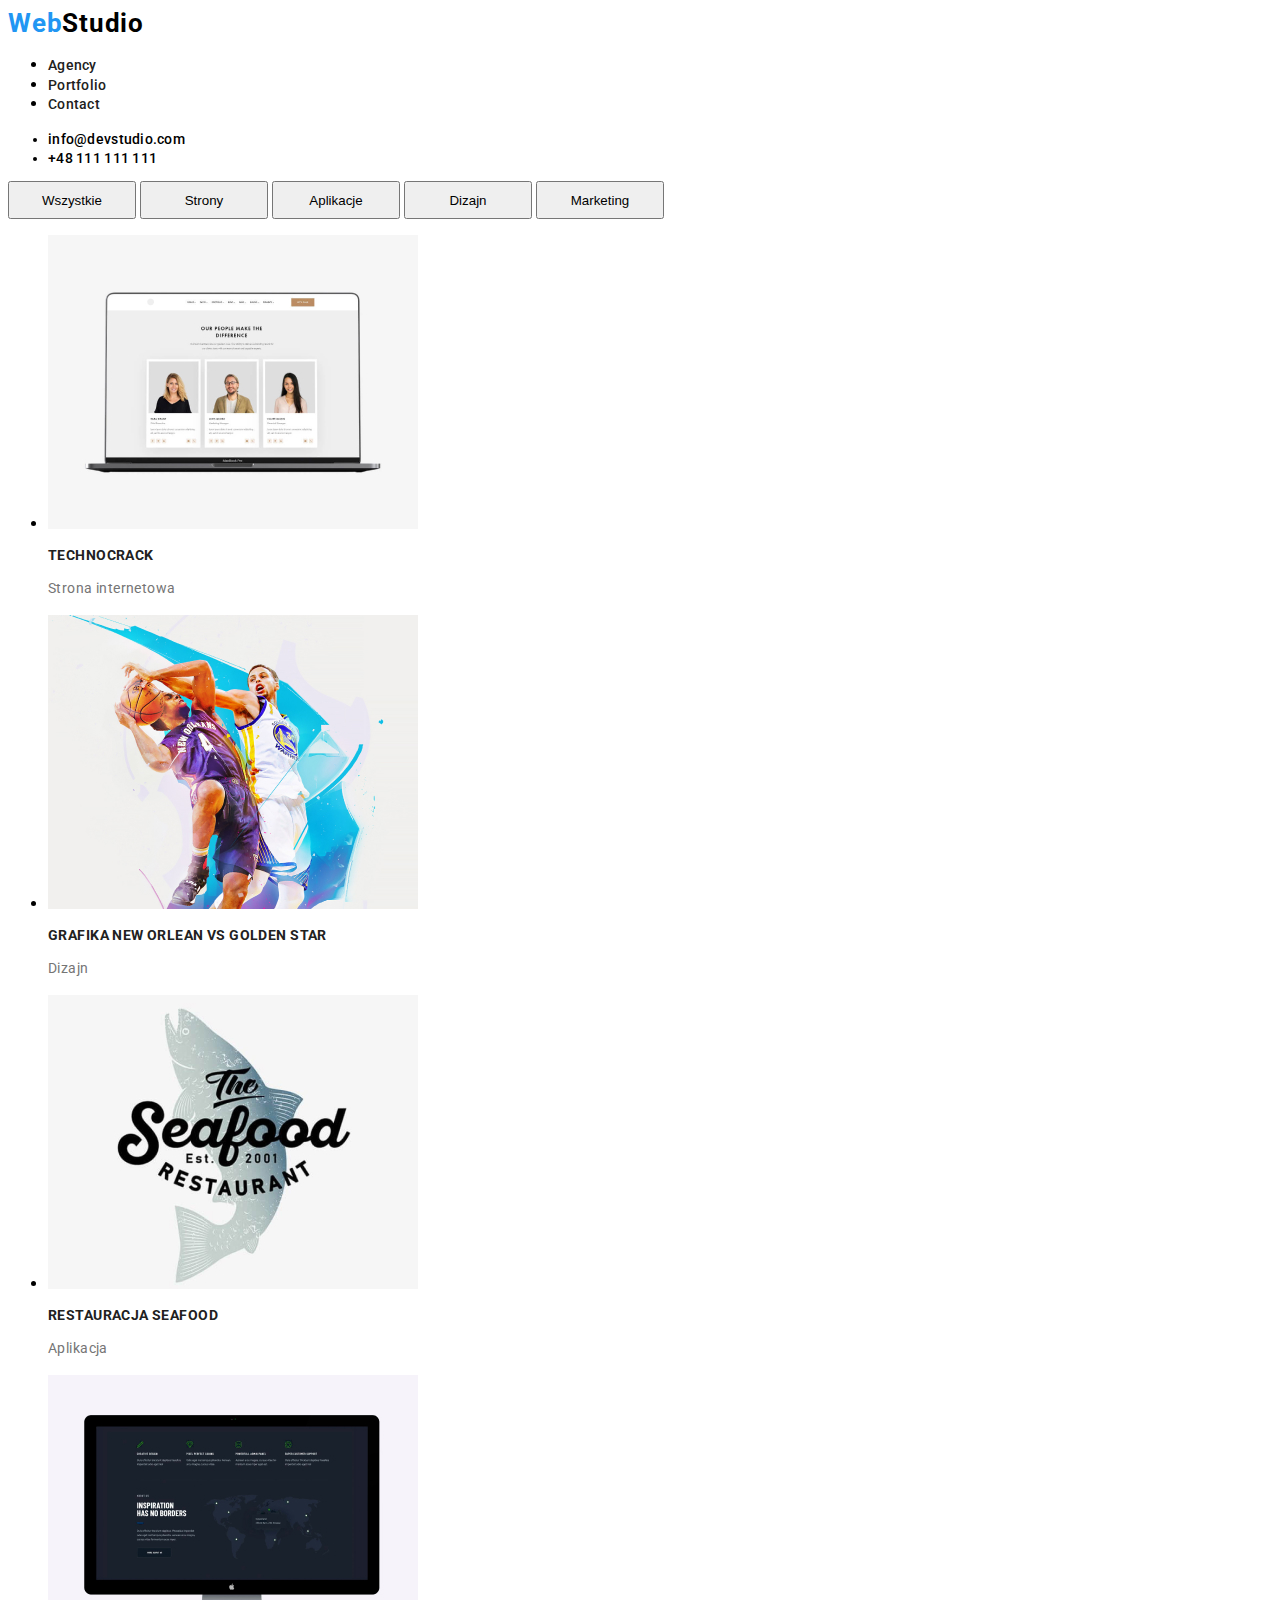
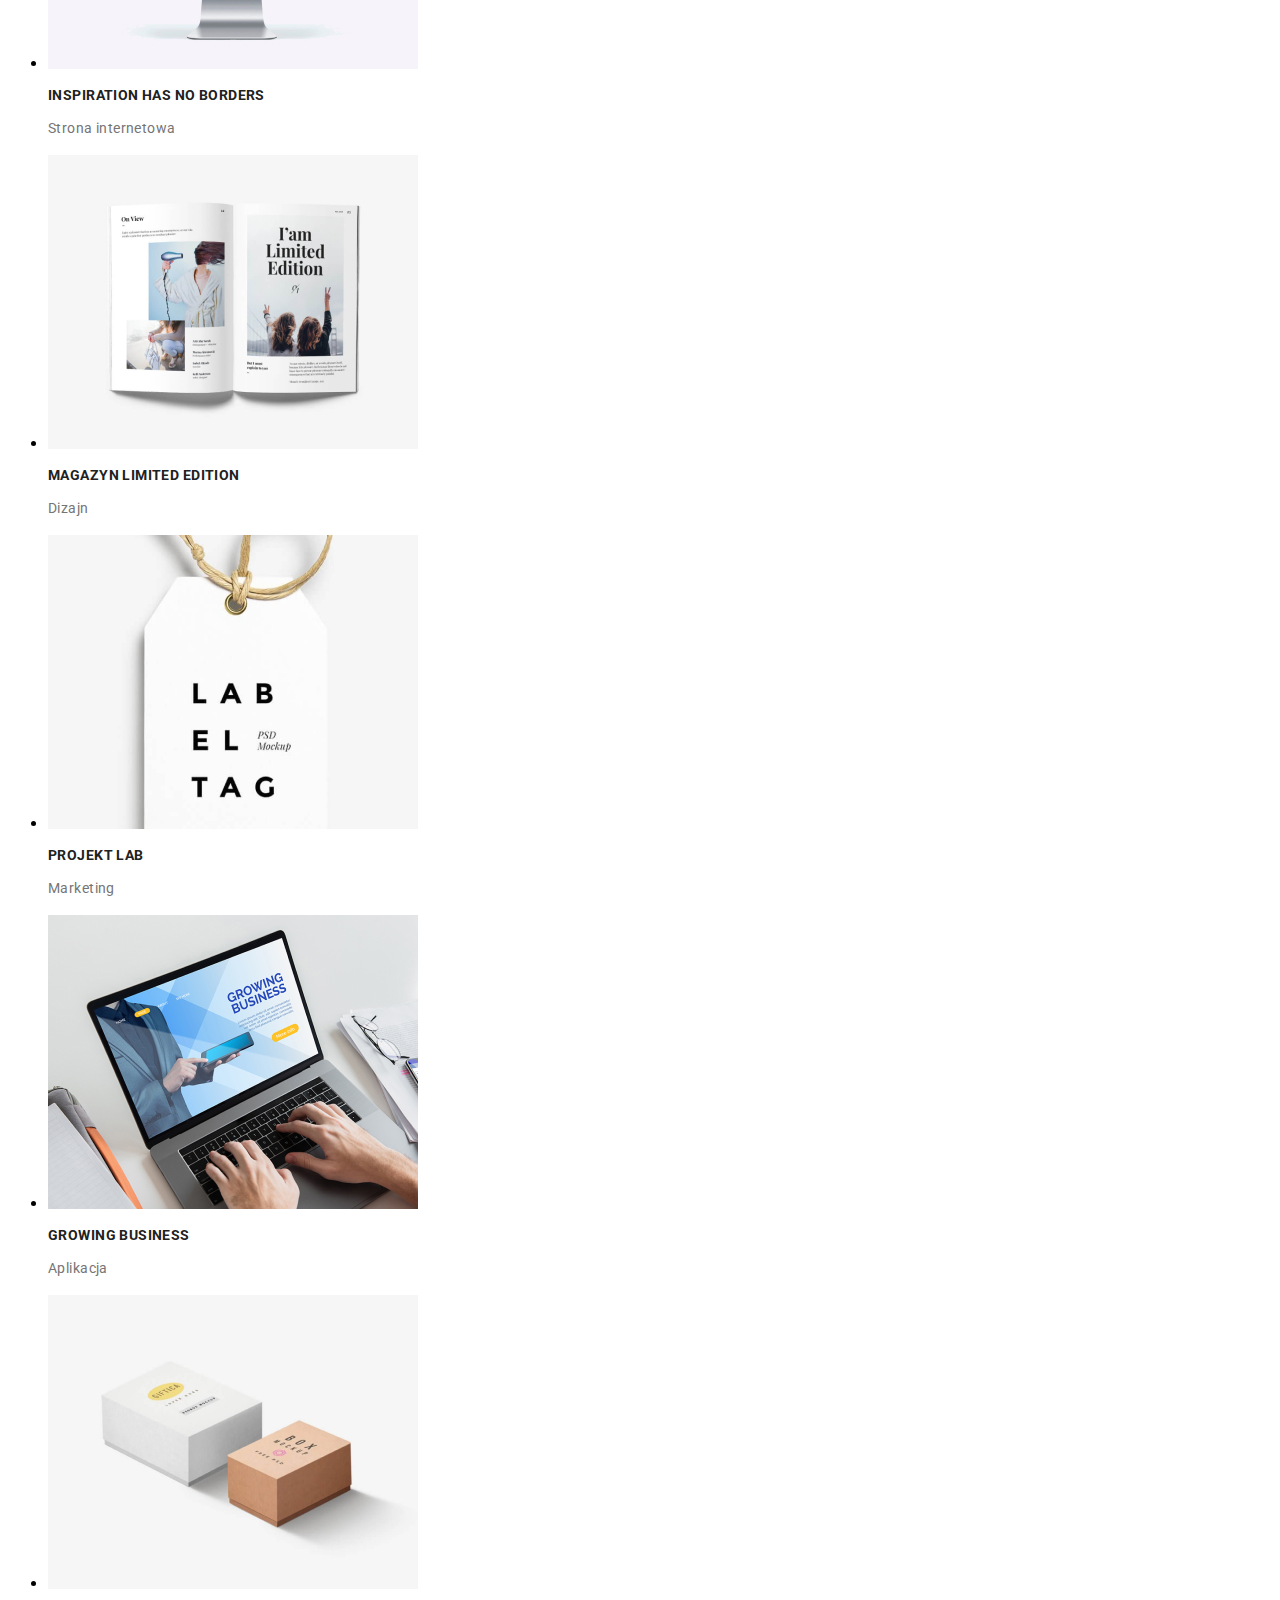
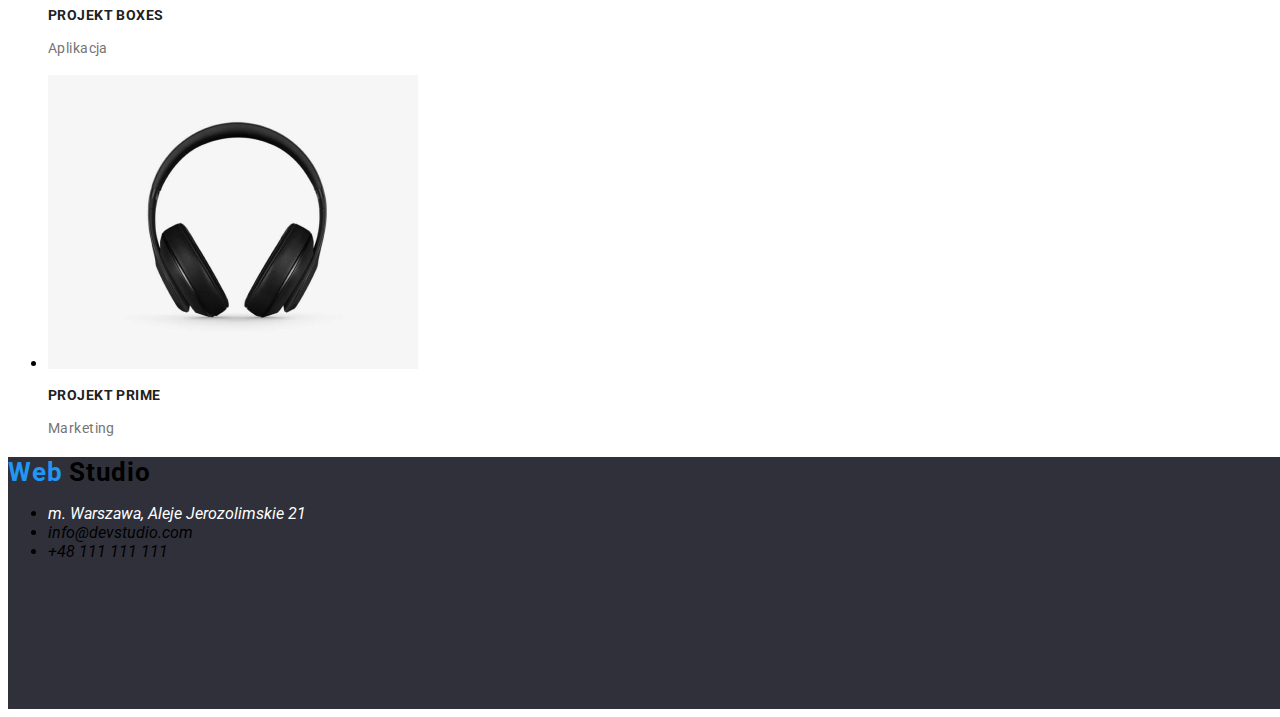
==== portfolio.html @ 87179e96 "inital commit" ====
<!DOCTYPE html>
<html lang="en">

<head>
    <meta charset="UTF-8">
    <meta http-equiv="X-UA-Compatible" content="IE=edge">
    <meta name="viewport" content="width=device-width, initial-scale=1.0">
    <title>Portfolio</title>
    <link rel="stylesheet" href="styles.css">
    <link 
    href="https://fonts.googleapis.com/css2?family=Roboto:wght@400;500;700&display=swap" 
    rel="stylesheet" />

    </head>

<body>
    <header class="header">
    
        <div class="header_menu">
    
            <nav class="nav">
                <a class="pierwsza_czesc_logo" href="./index.html">
                    Web<span class="druga_czesc_logo">Studio</span>
                </a>
                <ul class="nav__list">
                    <li>
                        <a class="nav__l_i" href="#">Agency</a>
                    </li>
                    <li>
                        <a class="nav__l_i" href="./portfolio.html">Portfolio</a>
                    </li>
                    <li>
                        <a class="nav__l_i" href="#">Contact</a>
                    </li>
                </ul>
            </nav>
            <ul class="adress_header">
                <li>
                    <a class="adress_header_l_i" href="mailto:info@devstudio.com">
                        info@devstudio.com</a>
                </li>
    
                <li>
                    <a class="adress_header_l_i" href="tel:+48111111111">
                        +48 111 111 111</a>
                </li>
            </ul>
    
        </div>

    </header>


    <main>
        <!--filters-->
        <section>
            <button type="button" class="portfolio_btn"
            >Wszystkie</button>
            <button type="button" class="portfolio_btn">
                Strony</button>
            <button type="button" class="portfolio_btn">
                Aplikacje</button>
            <button type="button" class="portfolio_btn">
                Dizajn</button>
            <button type="button" class="portfolio_btn">
                Marketing</button>
        </section>
        <ul>
            <li><img src="./images/projekt1.jpg" 
                alt="strona z ludźmi">
                <h3 class="naglowki_niższego_stopnia">Technocrack</h3>
                <p class="akapit_p_class">Strona internetowa</p>
            </li>
            <li><img src="./images/projekt3.jpg" 
                alt="basketball players">
                <h3 class="naglowki_niższego_stopnia">Grafika New Orlean vs Golden Star</h3>
                <p class="akapit_p_class">Dizajn</p>
            </li>
            <li><img src="./images/projekt4.jpg" 
                alt="Logo restauracji">
                <h3 class="naglowki_niższego_stopnia">Restauracja Seafood</h3>
                <p class="akapit_p_class">Aplikacja</p>
            </li>
            <li><img src="./images/projekt5.jpg" 
                alt="monitor">
                <h3 class="naglowki_niższego_stopnia">Inspiration has no Borders</h3>
                <p class="akapit_p_class">Strona internetowa</p>
            </li>
            <li><img src="./images/projekt6.jpg" 
                alt="otwarty magazyn">
                <h3 class="naglowki_niższego_stopnia">Magazyn Limited Edition</h3>
                <p class="akapit_p_class">Dizajn</p>
            </li>
            <li><img src="./images/projekt7.jpg" 
                alt="brand">
                <h3 class="naglowki_niższego_stopnia">Projekt LAB</h3>
                <p class="akapit_p_class">Marketing</p>
            </li>
            <li><img src="./images/projekt8.jpg" 
                alt="person working on laptop">
                <h3 class="naglowki_niższego_stopnia">Growing Business</h3>
                <p class="akapit_p_class">Aplikacja</p>
            </li>
            <li><img src="./images/projekt9.jpg" 
                alt="boxes">
                <h3 class="naglowki_niższego_stopnia">Projekt Boxes</h3>
                <p class="akapit_p_class">Aplikacja</p>
            </li>
            <li><img src="./images/projekt2.jpg" 
                alt="headphones">
                <h3 class="naglowki_niższego_stopnia">Projekt Prime</h3>
                <p class="akapit_p_class">Marketing</p>
            </li>
        </ul>
    </main>




    <footer class="footer">
        <div class="logo_stopki">
        <a class="pierwsza_czesc_logo" href="./index.html">
            Web
            <span class="druga_czesc_logo">Studio</span>
        </a>
        </div>
    
    
        <address class="adress">
            <ul>
                <li>
                    <a class="potrzeba_białego_tekstu">
                        m. Warszawa, Aleje Jerozolimskie 21</a>
                </li>
                <li>
                    <a class="adress_header_l_i" href="mailto:info@devstudio.com">
                        info@devstudio.com</a>
                </li>
                <li><a class="adress_header_l_i" href="tel:+48111111111">
                        +48 111 111 111</a></li>
            </ul>
        </address>
    
    </footer>

</body>

</html>
---- styles.css ----
:root {
    --main--font : 'Roboto', sans-serif;
    --main--color : #2196F3;
    --secondary-color: #000;
    --third-color: #fff;
}

body {
font-family: var(--main--font);
}
/* LOGO */
.pierwsza_czesc_logo {
  font-family: var(--main-color);
  font-weight: 700;
  font-size: 26px;
  text-decoration: none;
  line-height: 1.192;
  letter-spacing: 0.03em;
  color: #2196f3;
}

.footer{
width: 1600px;
height: 252px;
left: 0px;
top: 1628px;
background: #2F303A;}

.druga_czesc_logo {
  color: var(--secondary-color);
  letter-spacing: 0.03em;
  text-decoration: none;
  line-height: 1.192;
  font-weight: 700;
  font-size: 26px;
}
/* NAGŁóWEK*/
.header_menu{
/* width: 1600px;
height: 80px;
left: 0px;
top: 0px; */
background-color: var(--third-color);
}



/* .nav__list{
width: 272px;
height: 16px;
left: 453px;
top: 32px;
} */

.nav__l_i{
text-decoration: none;
font-weight: 500;
font-size: 14px;
line-height: 1.333;
letter-spacing: 0.02em;
color: #212121;
}


.nav__l_i:hover,
.nav__l_i:focus,
.adress_header_l_i:hover,
.adress_header_l_i:focus,
{
    color: var(--main--color);
}
.modal-btn:hover,
.modal-btn:focus,
.portfolio_btn:hover,
.portfolio_btn:focus{
    background-color: var(--main--color);
    color: var(--third-color);
}

.adress_header{
font-weight: 500;
font-size: 14px;
line-height: 1.333;
letter-spacing: 0.02em;

}

.adress_header_l_i{
text-decoration: none;
color: var(--secondary-color);
}

/* .hero{
width: 1600px;
height: 600px;
left: 0px;
top: 80px;
background: #2F303A;
} */

.znacznik_naglowka{
text-transform: uppercase;
/* width: 696px;
height: 120px;
left: 452px;
top: 280px; */
font-weight: 900;
font-size: 44px;
line-height: 1.36;
text-align: center;
letter-spacing: 0.06em;
color: var(--third-color);
}

.modal-btn {
  cursor: pointer;
/* position: absolute;
width: 200px;
height: 50px;
left: 700px;
top: 430px; */
}

/* Dotyczące tesktów */
.akapit_p_class{
font-size: 14px;
line-height: 1.714;
letter-spacing: 0.03em;
color: #757575;

}

.naglowki_niższego_stopnia{
font-weight: bold;
font-size: 14px;
line-height: 1,142;
letter-spacing: 0.03em;
text-transform: uppercase;
color: #212121;
}


.naglowek_drugiego_stopnia{
font-weight: bold;
font-size: 36px;
line-height: 1,166;
text-align: center;
letter-spacing: 0.03em;
color: #212121;
}
.potrzeba_białego_tekstu{
    color: var(--third-color);
}
/* koniec dot. tekstu*/

/* background*/
/* .lorem_list_bg{
width: 1393px;
height: 101px;
left: 215px;
top: 774px;
}
.lorem_list{
width: 270px;
height: 101px;
left: 215px;
top: 774px;
} */

/* .what_we_do{
width: 1170px;
height: 386px;
left: 215px;
top: 969px;
}

.our_team_bg{
width: 1600px;
height: 648px;
left: 0px;
top: 1449px;
}

.adress{
width: 247px;
height: 81px;
left: 215px;
top: 1739px;
}
.logo_stopki{
width: 145px;
height: 31px;
left: 215px;
top: 1688px;
} */


/* PORTFOLIO PART */
.portfolio_btn{
cursor: pointer;
width: 128px;
height: 38px;
left: 576px;
top: 174px;
}
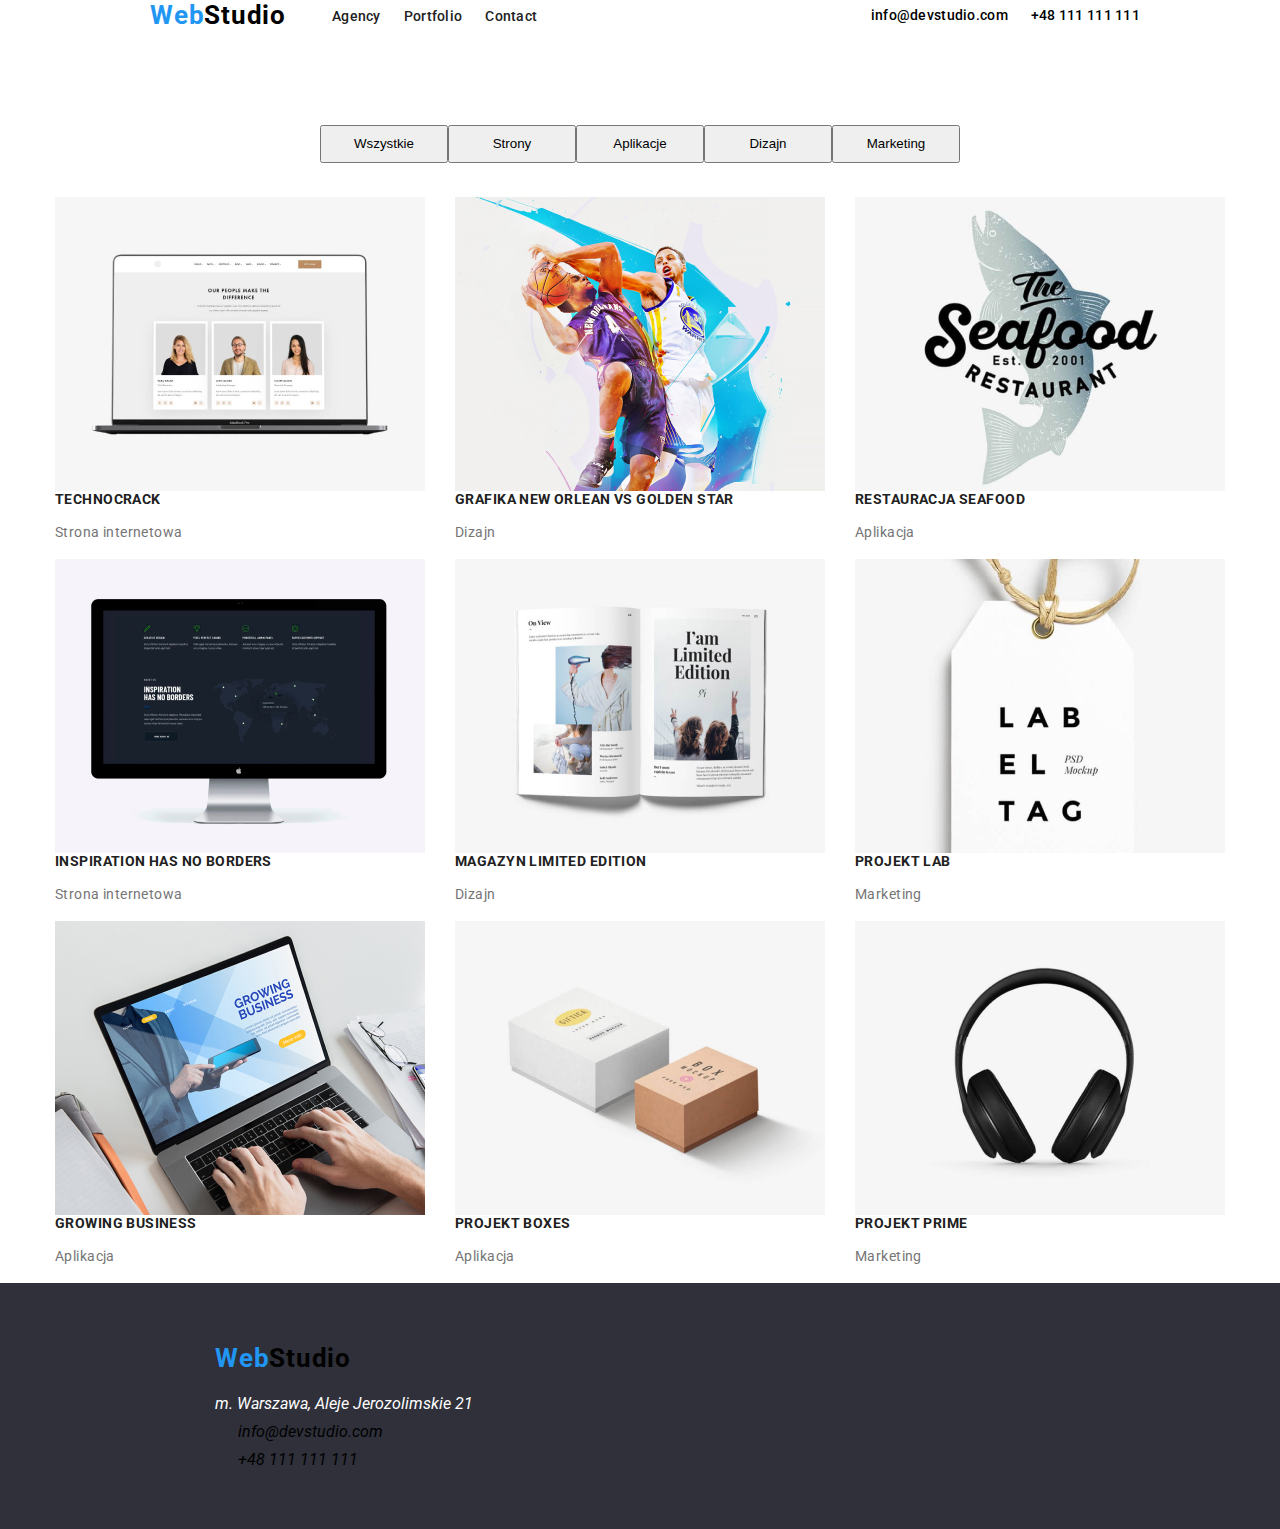
==== commit a19d63e0: "użycie wrappingu" ====
--- a/portfolio.html
+++ b/portfolio.html
@@ -15,33 +15,33 @@
 
 <body>
     <header class="header">
+        <div class="header_menu container">
     
-        <div class="header_menu">
     
             <nav class="nav">
-                <a class="pierwsza_czesc_logo" href="./index.html">
-                    Web<span class="druga_czesc_logo">Studio</span>
+                <a class="pierwsza_czesc_logo link" href="./index.html">
+                    Web<span class="druga_czesc_logo link">Studio</span>
                 </a>
-                <ul class="nav__list">
+                <ul class="nav__list list">
                     <li>
-                        <a class="nav__l_i" href="#">Agency</a>
+                        <a class="nav__l_i link" href="#">Agency</a>
                     </li>
                     <li>
-                        <a class="nav__l_i" href="./portfolio.html">Portfolio</a>
+                        <a class="nav__l_i link" href="./portfolio.html">Portfolio</a>
                     </li>
                     <li>
-                        <a class="nav__l_i" href="#">Contact</a>
+                        <a class="nav__l_i link" href="#">Contact</a>
                     </li>
                 </ul>
             </nav>
-            <ul class="adress_header">
+            <ul class="adress_header list">
                 <li>
-                    <a class="adress_header_l_i" href="mailto:info@devstudio.com">
+                    <a class="adress_header_l_i link" href="mailto:info@devstudio.com">
                         info@devstudio.com</a>
                 </li>
     
                 <li>
-                    <a class="adress_header_l_i" href="tel:+48111111111">
+                    <a class="adress_header_l_i link" href="tel:+48111111111">
                         +48 111 111 111</a>
                 </li>
             </ul>
@@ -53,7 +53,8 @@
 
     <main>
         <!--filters-->
-        <section>
+        <div class="container filters">
+        <section class="margin_l_r_auto">
             <button type="button" class="portfolio_btn"
             >Wszystkie</button>
             <button type="button" class="portfolio_btn">
@@ -65,53 +66,56 @@
             <button type="button" class="portfolio_btn">
                 Marketing</button>
         </section>
-        <ul>
-            <li><img src="./images/projekt1.jpg" 
+        </div>
+        <section class="container">
+        <ul class="wrapping">
+            <li class="list porftolio_list"><img src="./images/projekt1.jpg" 
                 alt="strona z ludźmi">
                 <h3 class="naglowki_niższego_stopnia">Technocrack</h3>
                 <p class="akapit_p_class">Strona internetowa</p>
             </li>
-            <li><img src="./images/projekt3.jpg" 
+            <li class="list porftolio_list"><img src="./images/projekt3.jpg" 
                 alt="basketball players">
                 <h3 class="naglowki_niższego_stopnia">Grafika New Orlean vs Golden Star</h3>
                 <p class="akapit_p_class">Dizajn</p>
             </li>
-            <li><img src="./images/projekt4.jpg" 
+            <li class="list porftolio_list"><img src="./images/projekt4.jpg" 
                 alt="Logo restauracji">
                 <h3 class="naglowki_niższego_stopnia">Restauracja Seafood</h3>
                 <p class="akapit_p_class">Aplikacja</p>
             </li>
-            <li><img src="./images/projekt5.jpg" 
+            <li class="list porftolio_list"><img src="./images/projekt5.jpg" 
                 alt="monitor">
                 <h3 class="naglowki_niższego_stopnia">Inspiration has no Borders</h3>
                 <p class="akapit_p_class">Strona internetowa</p>
             </li>
-            <li><img src="./images/projekt6.jpg" 
+            <li class="list porftolio_list"><img src="./images/projekt6.jpg" 
                 alt="otwarty magazyn">
                 <h3 class="naglowki_niższego_stopnia">Magazyn Limited Edition</h3>
                 <p class="akapit_p_class">Dizajn</p>
             </li>
-            <li><img src="./images/projekt7.jpg" 
+            <li class="list porftolio_list"><img src="./images/projekt7.jpg" 
                 alt="brand">
                 <h3 class="naglowki_niższego_stopnia">Projekt LAB</h3>
                 <p class="akapit_p_class">Marketing</p>
             </li>
-            <li><img src="./images/projekt8.jpg" 
+            <li class="list porftolio_list"><img src="./images/projekt8.jpg" 
                 alt="person working on laptop">
                 <h3 class="naglowki_niższego_stopnia">Growing Business</h3>
                 <p class="akapit_p_class">Aplikacja</p>
             </li>
-            <li><img src="./images/projekt9.jpg" 
+            <li class="list porftolio_list"><img src="./images/projekt9.jpg" 
                 alt="boxes">
                 <h3 class="naglowki_niższego_stopnia">Projekt Boxes</h3>
                 <p class="akapit_p_class">Aplikacja</p>
             </li>
-            <li><img src="./images/projekt2.jpg" 
+            <li class="list porftolio_list"><img src="./images/projekt2.jpg" 
                 alt="headphones">
                 <h3 class="naglowki_niższego_stopnia">Projekt Prime</h3>
                 <p class="akapit_p_class">Marketing</p>
             </li>
         </ul>
+        </section>
     </main>
 
 
@@ -119,24 +123,23 @@
 
     <footer class="footer">
         <div class="logo_stopki">
-        <a class="pierwsza_czesc_logo" href="./index.html">
-            Web
-            <span class="druga_czesc_logo">Studio</span>
-        </a>
+            <a class="pierwsza_czesc_logo" href="./index.html">Web<span class="druga_czesc_logo">Studio</span>
+            </a>
         </div>
     
     
         <address class="adress">
             <ul>
-                <li>
+                <li class="ulozenie_adresu_w_stopce">
                     <a class="potrzeba_białego_tekstu">
                         m. Warszawa, Aleje Jerozolimskie 21</a>
                 </li>
-                <li>
+                <li class="ulozenie_adresu_w_stopce">
                     <a class="adress_header_l_i" href="mailto:info@devstudio.com">
                         info@devstudio.com</a>
                 </li>
-                <li><a class="adress_header_l_i" href="tel:+48111111111">
+                <li class="ulozenie_adresu_w_stopce ulozenie_adresu_w_stopce_ostatni_element"><a class="adress_header_l_i"
+                        href="tel:+48111111111">
                         +48 111 111 111</a></li>
             </ul>
         </address>
--- a/styles.css
+++ b/styles.css
@@ -1,13 +1,88 @@
- :root {
-    --main--font : 'Roboto', sans-serif;
-    --main--color : #2196F3;
-    --secondary-color: #000;
-    --third-color: #fff;
+:root {
+  --main--font: "Roboto", sans-serif;
+  --main--color: #2196f3;
+  --secondary-color: #000;
+  --third-color: #fff;
+  --main-background-color: #fff;
+  --secoundary-backgroundcolor: #2196f3;
 }
 
 body {
-font-family: var(--main--font);
-}
+  font-family: var(--main--font);
+  background-color: var(--main-background-color);
+  color: var(--secondary-color);
+  margin: 0;
+  padding: 0;
+}
+h1,
+h2,
+h3,
+h4,
+h5,
+h6 {
+  margin: 0;
+}
+ul,
+ol {
+  margin: 0;
+  padding: 0;
+}
+p {
+  padding: 0;
+}
+.list {
+  list-style: none;
+}
+.link {
+  text-decoration: none;
+}
+img {
+  display: block;
+}
+
+.container {
+  width: 1200px;
+  margin-left: auto;
+  margin-right: auto;
+}
+
+.header .container{
+  display: flex;
+}
+
+.nav__list {
+  display: flex;
+  align-items: center;
+}
+.nav {
+  display: flex;
+}
+.adress_header {
+  display: flex;
+  align-items: center;
+}
+.pierwsza_czesc_logo{
+display: flex;
+  margin-left: 110px;
+}
+.druga_czesc_logo{
+  display: flex;
+  margin-right: 46px;
+  
+  
+}
+
+.nav__l_i {
+  margin-right: 23px;
+}
+.adress_header {
+  margin-left: auto;
+  margin-right: 100px;
+}
+.adress_header_l_i {
+  margin-left: 23px;
+}
+
 /* LOGO */
 .pierwsza_czesc_logo {
   font-family: var(--main-color);
@@ -19,13 +94,6 @@
   color: #2196f3;
 }
 
-.footer{
-width: 1600px;
-height: 252px;
-left: 0px;
-top: 1628px;
-background: #2F303A;}
-
 .druga_czesc_logo {
   color: var(--secondary-color);
   letter-spacing: 0.03em;
@@ -34,172 +102,211 @@
   font-weight: 700;
   font-size: 26px;
 }
+
+.footer {
+  background: #2f303a;
+}
+.logo_stopki{
+padding-top: 60px;
+padding-left: 105px;
+padding-bottom: 20px;
+}
+
+.ulozenie_adresu_w_stopce{
+ padding-left: 215px; 
+ padding-bottom: 9px;
+}
+.ulozenie_adresu_w_stopce_ostatni_element{
+  padding-bottom: 60px;
+}
+
+
+
+.background_div{
+  background: #2f303a;
+}
+.container_hero {
+display: flex;
+flex-direction: column;
+align-items: center;
+justify-content: center;
+  color: var(--third-color);
+  padding-top: 200px;
+  padding-bottom: 200px;
+}
 /* NAGŁóWEK*/
-.header_menu{
-/* width: 1600px;
-height: 80px;
-left: 0px;
-top: 0px; */
-background-color: var(--third-color);
-}
-
-
-
-/* .nav__list{
-width: 272px;
-height: 16px;
-left: 453px;
-top: 32px;
-} */
-
-.nav__l_i{
-text-decoration: none;
-font-weight: 500;
-font-size: 14px;
-line-height: 1.333;
-letter-spacing: 0.02em;
-color: #212121;
-}
-
+
+.nav__l_i {
+  text-decoration: none;
+  font-weight: 500;
+  font-size: 14px;
+  line-height: 1.333;
+  letter-spacing: 0.02em;
+  color: #212121;
+}
 
 .nav__l_i:hover,
 .nav__l_i:focus,
 .adress_header_l_i:hover,
-.adress_header_l_i:focus,
-{
-    color: var(--main--color);
+.adress_header_l_i:focus {
+  color: var(--main--color);
 }
 .modal-btn:hover,
 .modal-btn:focus,
 .portfolio_btn:hover,
-.portfolio_btn:focus{
-    background-color: var(--main--color);
-    color: var(--third-color);
-}
-
-.adress_header{
-font-weight: 500;
-font-size: 14px;
-line-height: 1.333;
-letter-spacing: 0.02em;
-
-}
-
-.adress_header_l_i{
-text-decoration: none;
-color: var(--secondary-color);
-}
-
-/* .hero{
-width: 1600px;
-height: 600px;
-left: 0px;
-top: 80px;
-background: #2F303A;
-} */
-
-.znacznik_naglowka{
-text-transform: uppercase;
-/* width: 696px;
-height: 120px;
-left: 452px;
-top: 280px; */
-font-weight: 900;
-font-size: 44px;
-line-height: 1.36;
-text-align: center;
-letter-spacing: 0.06em;
-color: var(--third-color);
+.portfolio_btn:focus {
+  background-color: var(--main--color);
+  color: var(--third-color);
+}
+
+.adress_header {
+  font-weight: 500;
+  font-size: 14px;
+  line-height: 1.333;
+  letter-spacing: 0.02em;
+}
+
+.adress_header_l_i {
+  text-decoration: none;
+  color: var(--secondary-color);
+}
+
+.znacznik_naglowka {
+ 
+  width: 696px;
+  height: 120px;
+  
+  margin-left: auto;
+  margin-right: auto;
+  font-weight: 900;
+  font-size: 44px;
+  line-height: 1.36;
+  text-align: center;
+  letter-spacing: 0.06em;
+  text-transform: uppercase;
+  color: var(--third-color);
 }
 
 .modal-btn {
   cursor: pointer;
-/* position: absolute;
-width: 200px;
-height: 50px;
-left: 700px;
-top: 430px; */
+  width: 200px;
+  height: 50px;
+  /* margin: 30px 700px 210px;
+  padding: 10px 30px 10px 30px; */
+  background: var(--main--color);
+  box-shadow: 0px 4px 4px rgba(0, 0, 0, 0.15);
+  border-radius: 4px;
 }
 
 /* Dotyczące tesktów */
-.akapit_p_class{
-font-size: 14px;
-line-height: 1.714;
-letter-spacing: 0.03em;
-color: #757575;
-
-}
-
-.naglowki_niższego_stopnia{
-font-weight: bold;
-font-size: 14px;
-line-height: 1,142;
-letter-spacing: 0.03em;
-text-transform: uppercase;
-color: #212121;
-}
-
-
-.naglowek_drugiego_stopnia{
-font-weight: bold;
-font-size: 36px;
-line-height: 1,166;
-text-align: center;
-letter-spacing: 0.03em;
-color: #212121;
-}
-.potrzeba_białego_tekstu{
-    color: var(--third-color);
-}
+.akapit_p_class {
+  font-size: 14px;
+  line-height: 1.714;
+  letter-spacing: 0.03em;
+  color: #757575;
+}
+
+.naglowki_niższego_stopnia {
+  font-weight: bold;
+  font-size: 14px;
+  line-height: 1.142;
+  letter-spacing: 0.03em;
+  text-transform: uppercase;
+  color: #212121;
+}
+
+.naglowek_drugiego_stopnia {
+  font-weight: bold;
+  font-size: 36px;
+  line-height: 1.166;
+  text-align: center;
+  letter-spacing: 0.03em;
+  color: #212121;
+  padding-bottom: 50px;
+  /* position: absolute; */
+}
+.potrzeba_białego_tekstu {
+  color: var(--third-color);
+}
+
+
+.box{
+width: 370px;
+height: 294px;
+padding-right: 30px;
+padding-left: 30px;
+}
+.box2{
+  padding-right: 30px;
+padding-left: 30px;
+}
+.our_team_padding{
+  padding-top: 188px;
+  padding-bottom: 50px;
+}
+
+.lorem_list {
+  display: flex;
+}
+.lista_zdjec {
+  margin-left: auto;
+  margin-right: auto;
+}
+
+
 /* koniec dot. tekstu*/
 
 /* background*/
-/* .lorem_list_bg{
-width: 1393px;
-height: 101px;
-left: 215px;
-top: 774px;
-}
-.lorem_list{
-width: 270px;
-height: 101px;
-left: 215px;
-top: 774px;
-} */
-
-/* .what_we_do{
-width: 1170px;
-height: 386px;
-left: 215px;
-top: 969px;
-}
-
-.our_team_bg{
-width: 1600px;
-height: 648px;
-left: 0px;
-top: 1449px;
-}
-
-.adress{
-width: 247px;
-height: 81px;
-left: 215px;
-top: 1739px;
-}
-.logo_stopki{
-width: 145px;
-height: 31px;
-left: 215px;
-top: 1688px;
-} */
+.lorem_list_bg{
+margin-right: auto;
+margin-left: auto;
+padding-top: 94px;
+padding-bottom: 94px;
+}
+
+
+.what_we_do{
+  padding-bottom: 50px;
+display: flex;
+flex-direction: column;
+align-items: center;
+justify-content: center;
+}
+.container_our_team_bg{
+display: flex;
+flex-direction: column;
+align-items: center;
+justify-content: center;
+}
+
 
 
 /* PORTFOLIO PART */
-.portfolio_btn{
-cursor: pointer;
-width: 128px;
-height: 38px;
-left: 576px;
-top: 174px;
+.portfolio_btn {
+  cursor: pointer;
+  width: 128px;
+  height: 38px;
+}
+
+.filters{
+ padding-top: 94px;
+padding-bottom: 34px;
+}
+.wrapping{
+  display: flex;
+  flex-wrap: wrap;
+}
+.margin_l_r_auto{
+  display: flex;
+  justify-content: center;
+margin-left: auto;
+margin-right: auto;
+}
+.porftolio_list:nth-child(3n + 1){
+  margin-right: 30px;
+  margin-left: 15px;
+}
+.porftolio_list:nth-child(3n){
+  margin-right: 15px;
+  margin-left: 30px;
 }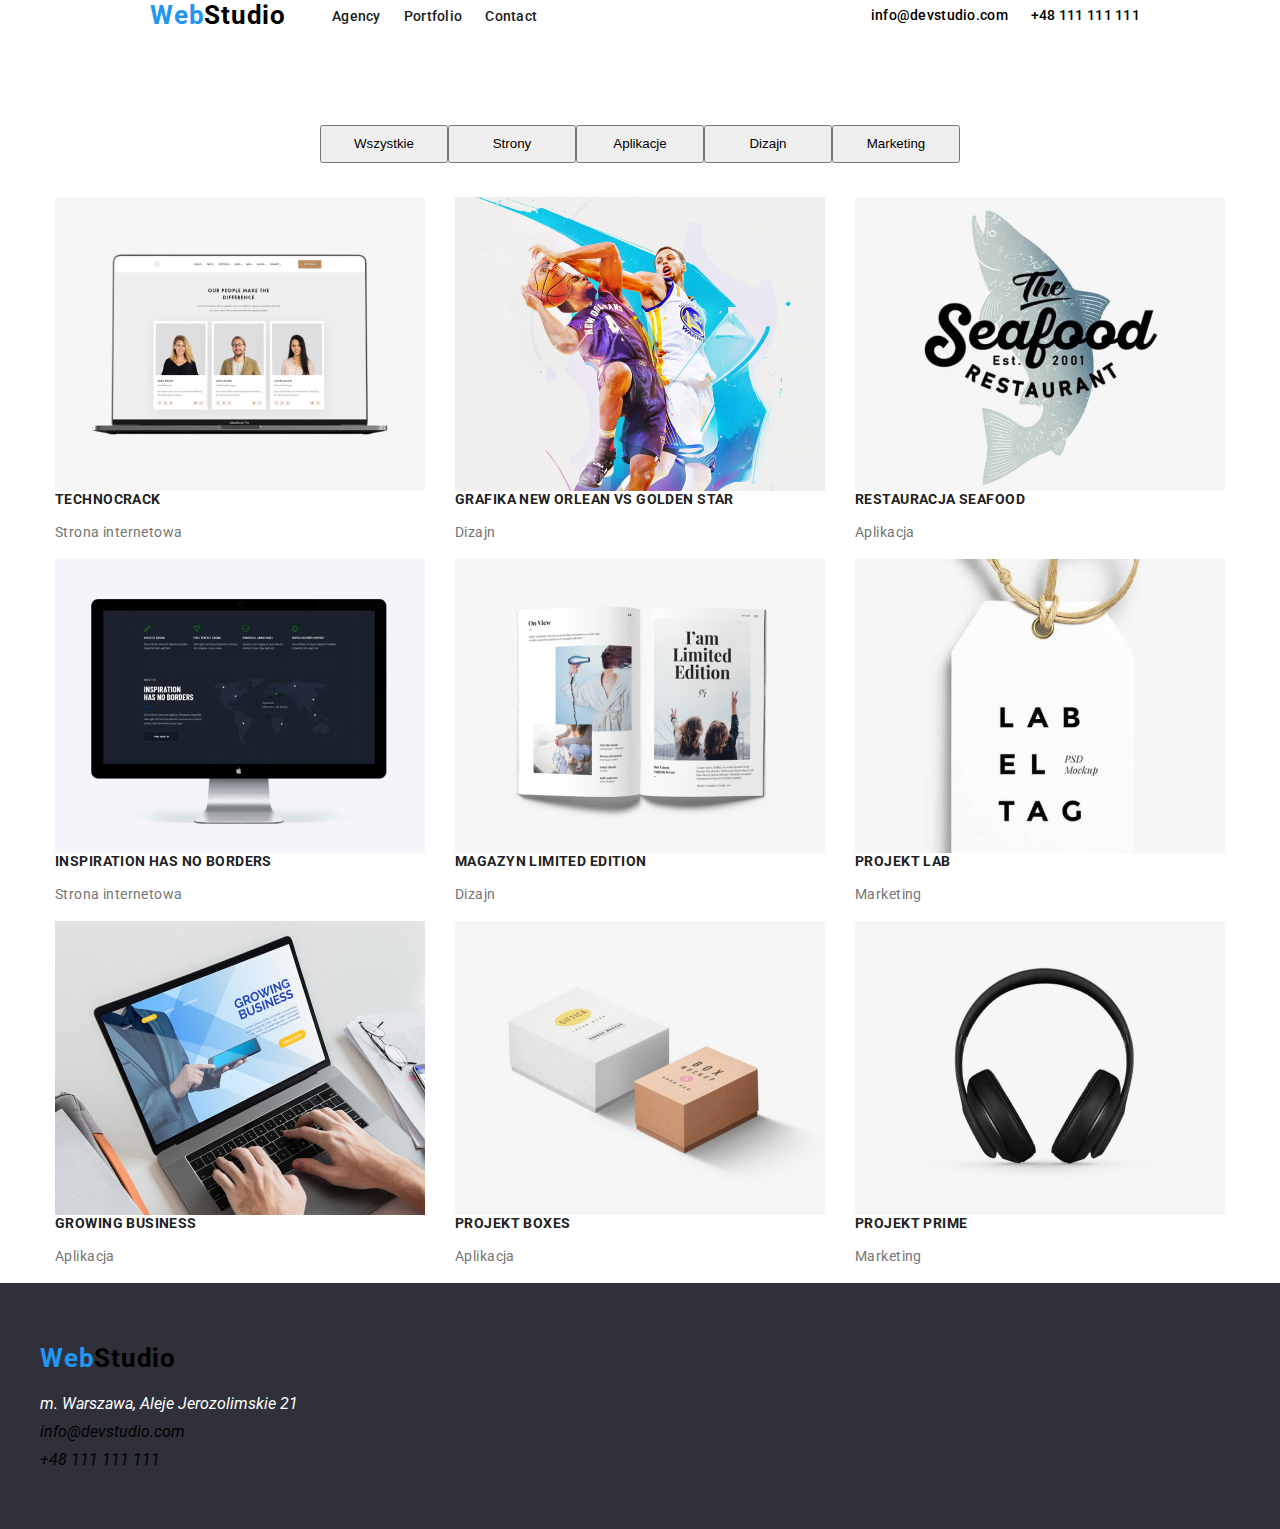
==== commit 8a4323fe: "footer fix" ====
--- a/portfolio.html
+++ b/portfolio.html
@@ -7,17 +7,15 @@
     <meta name="viewport" content="width=device-width, initial-scale=1.0">
     <title>Portfolio</title>
     <link rel="stylesheet" href="styles.css">
-    <link 
-    href="https://fonts.googleapis.com/css2?family=Roboto:wght@400;500;700&display=swap" 
-    rel="stylesheet" />
+    <link href="https://fonts.googleapis.com/css2?family=Roboto:wght@400;500;700&display=swap" rel="stylesheet" />
 
-    </head>
+</head>
 
 <body>
     <header class="header">
         <div class="header_menu container">
-    
-    
+
+
             <nav class="nav">
                 <a class="pierwsza_czesc_logo link" href="./index.html">
                     Web<span class="druga_czesc_logo link">Studio</span>
@@ -39,13 +37,13 @@
                     <a class="adress_header_l_i link" href="mailto:info@devstudio.com">
                         info@devstudio.com</a>
                 </li>
-    
+
                 <li>
                     <a class="adress_header_l_i link" href="tel:+48111111111">
                         +48 111 111 111</a>
                 </li>
             </ul>
-    
+
         </div>
 
     </header>
@@ -54,67 +52,57 @@
     <main>
         <!--filters-->
         <div class="container filters">
-        <section class="margin_l_r_auto">
-            <button type="button" class="portfolio_btn"
-            >Wszystkie</button>
-            <button type="button" class="portfolio_btn">
-                Strony</button>
-            <button type="button" class="portfolio_btn">
-                Aplikacje</button>
-            <button type="button" class="portfolio_btn">
-                Dizajn</button>
-            <button type="button" class="portfolio_btn">
-                Marketing</button>
-        </section>
+            <section class="margin_l_r_auto">
+                <button type="button" class="portfolio_btn">Wszystkie</button>
+                <button type="button" class="portfolio_btn">
+                    Strony</button>
+                <button type="button" class="portfolio_btn">
+                    Aplikacje</button>
+                <button type="button" class="portfolio_btn">
+                    Dizajn</button>
+                <button type="button" class="portfolio_btn">
+                    Marketing</button>
+            </section>
         </div>
         <section class="container">
-        <ul class="wrapping">
-            <li class="list porftolio_list"><img src="./images/projekt1.jpg" 
-                alt="strona z ludźmi">
-                <h3 class="naglowki_niższego_stopnia">Technocrack</h3>
-                <p class="akapit_p_class">Strona internetowa</p>
-            </li>
-            <li class="list porftolio_list"><img src="./images/projekt3.jpg" 
-                alt="basketball players">
-                <h3 class="naglowki_niższego_stopnia">Grafika New Orlean vs Golden Star</h3>
-                <p class="akapit_p_class">Dizajn</p>
-            </li>
-            <li class="list porftolio_list"><img src="./images/projekt4.jpg" 
-                alt="Logo restauracji">
-                <h3 class="naglowki_niższego_stopnia">Restauracja Seafood</h3>
-                <p class="akapit_p_class">Aplikacja</p>
-            </li>
-            <li class="list porftolio_list"><img src="./images/projekt5.jpg" 
-                alt="monitor">
-                <h3 class="naglowki_niższego_stopnia">Inspiration has no Borders</h3>
-                <p class="akapit_p_class">Strona internetowa</p>
-            </li>
-            <li class="list porftolio_list"><img src="./images/projekt6.jpg" 
-                alt="otwarty magazyn">
-                <h3 class="naglowki_niższego_stopnia">Magazyn Limited Edition</h3>
-                <p class="akapit_p_class">Dizajn</p>
-            </li>
-            <li class="list porftolio_list"><img src="./images/projekt7.jpg" 
-                alt="brand">
-                <h3 class="naglowki_niższego_stopnia">Projekt LAB</h3>
-                <p class="akapit_p_class">Marketing</p>
-            </li>
-            <li class="list porftolio_list"><img src="./images/projekt8.jpg" 
-                alt="person working on laptop">
-                <h3 class="naglowki_niższego_stopnia">Growing Business</h3>
-                <p class="akapit_p_class">Aplikacja</p>
-            </li>
-            <li class="list porftolio_list"><img src="./images/projekt9.jpg" 
-                alt="boxes">
-                <h3 class="naglowki_niższego_stopnia">Projekt Boxes</h3>
-                <p class="akapit_p_class">Aplikacja</p>
-            </li>
-            <li class="list porftolio_list"><img src="./images/projekt2.jpg" 
-                alt="headphones">
-                <h3 class="naglowki_niższego_stopnia">Projekt Prime</h3>
-                <p class="akapit_p_class">Marketing</p>
-            </li>
-        </ul>
+            <ul class="wrapping">
+                <li class="list porftolio_list"><img src="./images/projekt1.jpg" alt="strona z ludźmi">
+                    <h3 class="naglowki_niższego_stopnia">Technocrack</h3>
+                    <p class="akapit_p_class">Strona internetowa</p>
+                </li>
+                <li class="list porftolio_list"><img src="./images/projekt3.jpg" alt="basketball players">
+                    <h3 class="naglowki_niższego_stopnia">Grafika New Orlean vs Golden Star</h3>
+                    <p class="akapit_p_class">Dizajn</p>
+                </li>
+                <li class="list porftolio_list"><img src="./images/projekt4.jpg" alt="Logo restauracji">
+                    <h3 class="naglowki_niższego_stopnia">Restauracja Seafood</h3>
+                    <p class="akapit_p_class">Aplikacja</p>
+                </li>
+                <li class="list porftolio_list"><img src="./images/projekt5.jpg" alt="monitor">
+                    <h3 class="naglowki_niższego_stopnia">Inspiration has no Borders</h3>
+                    <p class="akapit_p_class">Strona internetowa</p>
+                </li>
+                <li class="list porftolio_list"><img src="./images/projekt6.jpg" alt="otwarty magazyn">
+                    <h3 class="naglowki_niższego_stopnia">Magazyn Limited Edition</h3>
+                    <p class="akapit_p_class">Dizajn</p>
+                </li>
+                <li class="list porftolio_list"><img src="./images/projekt7.jpg" alt="brand">
+                    <h3 class="naglowki_niższego_stopnia">Projekt LAB</h3>
+                    <p class="akapit_p_class">Marketing</p>
+                </li>
+                <li class="list porftolio_list"><img src="./images/projekt8.jpg" alt="person working on laptop">
+                    <h3 class="naglowki_niższego_stopnia">Growing Business</h3>
+                    <p class="akapit_p_class">Aplikacja</p>
+                </li>
+                <li class="list porftolio_list"><img src="./images/projekt9.jpg" alt="boxes">
+                    <h3 class="naglowki_niższego_stopnia">Projekt Boxes</h3>
+                    <p class="akapit_p_class">Aplikacja</p>
+                </li>
+                <li class="list porftolio_list"><img src="./images/projekt2.jpg" alt="headphones">
+                    <h3 class="naglowki_niższego_stopnia">Projekt Prime</h3>
+                    <p class="akapit_p_class">Marketing</p>
+                </li>
+            </ul>
         </section>
     </main>
 
@@ -122,28 +110,30 @@
 
 
     <footer class="footer">
-        <div class="logo_stopki">
-            <a class="pierwsza_czesc_logo" href="./index.html">Web<span class="druga_czesc_logo">Studio</span>
-            </a>
+        <div class="container">
+            <div class="logo_stopki">
+                <a class="pierwsza_czesc_logo_footer" href="./index.html">Web<span
+                        class="druga_czesc_logo">Studio</span>
+                </a>
+            </div>
+
+
+            <address class="adress">
+                <ul>
+                    <li class="ulozenie_adresu_w_stopce list">
+                        <a class="potrzeba_białego_tekstu">
+                            m. Warszawa, Aleje Jerozolimskie 21</a>
+                    </li>
+                    <li class="ulozenie_adresu_w_stopce list">
+                        <a class="adress_footer_l_i" href="mailto:info@devstudio.com">
+                            info@devstudio.com</a>
+                    </li>
+                    <li class="list ulozenie_adresu_w_stopce ulozenie_adresu_w_stopce_ostatni_element"><a
+                            class="adress_footer_l_i" href="tel:+48111111111">
+                            +48 111 111 111</a></li>
+                </ul>
+            </address>
         </div>
-    
-    
-        <address class="adress">
-            <ul>
-                <li class="ulozenie_adresu_w_stopce">
-                    <a class="potrzeba_białego_tekstu">
-                        m. Warszawa, Aleje Jerozolimskie 21</a>
-                </li>
-                <li class="ulozenie_adresu_w_stopce">
-                    <a class="adress_header_l_i" href="mailto:info@devstudio.com">
-                        info@devstudio.com</a>
-                </li>
-                <li class="ulozenie_adresu_w_stopce ulozenie_adresu_w_stopce_ostatni_element"><a class="adress_header_l_i"
-                        href="tel:+48111111111">
-                        +48 111 111 111</a></li>
-            </ul>
-        </address>
-    
     </footer>
 
 </body>
--- a/styles.css
+++ b/styles.css
@@ -108,12 +108,10 @@
 }
 .logo_stopki{
 padding-top: 60px;
-padding-left: 105px;
 padding-bottom: 20px;
 }
 
 .ulozenie_adresu_w_stopce{
- padding-left: 215px; 
  padding-bottom: 9px;
 }
 .ulozenie_adresu_w_stopce_ostatni_element{
@@ -148,7 +146,9 @@
 .nav__l_i:hover,
 .nav__l_i:focus,
 .adress_header_l_i:hover,
-.adress_header_l_i:focus {
+.adress_header_l_i:focus
+.adress_footer_l_i:hover,
+.adress_footer_l_i:focus {
   color: var(--main--color);
 }
 .modal-btn:hover,
@@ -166,9 +166,13 @@
   letter-spacing: 0.02em;
 }
 
-.adress_header_l_i {
+.adress_header_l_i,
+.adress_footer_l_i {
   text-decoration: none;
   color: var(--secondary-color);
+}
+.padding_hero{
+  padding-bottom: 30px;
 }
 
 .znacznik_naglowka {
@@ -191,8 +195,6 @@
   cursor: pointer;
   width: 200px;
   height: 50px;
-  /* margin: 30px 700px 210px;
-  padding: 10px 30px 10px 30px; */
   background: var(--main--color);
   box-shadow: 0px 4px 4px rgba(0, 0, 0, 0.15);
   border-radius: 4px;
@@ -278,6 +280,16 @@
 align-items: center;
 justify-content: center;
 }
+.pierwsza_czesc_logo_footer{
+  display: flex;
+  font-family: var(--main-color);
+  font-weight: 700;
+  font-size: 26px;
+  text-decoration: none;
+  line-height: 1.192;
+  letter-spacing: 0.03em;
+  color: #2196f3;
+}
 
 
 
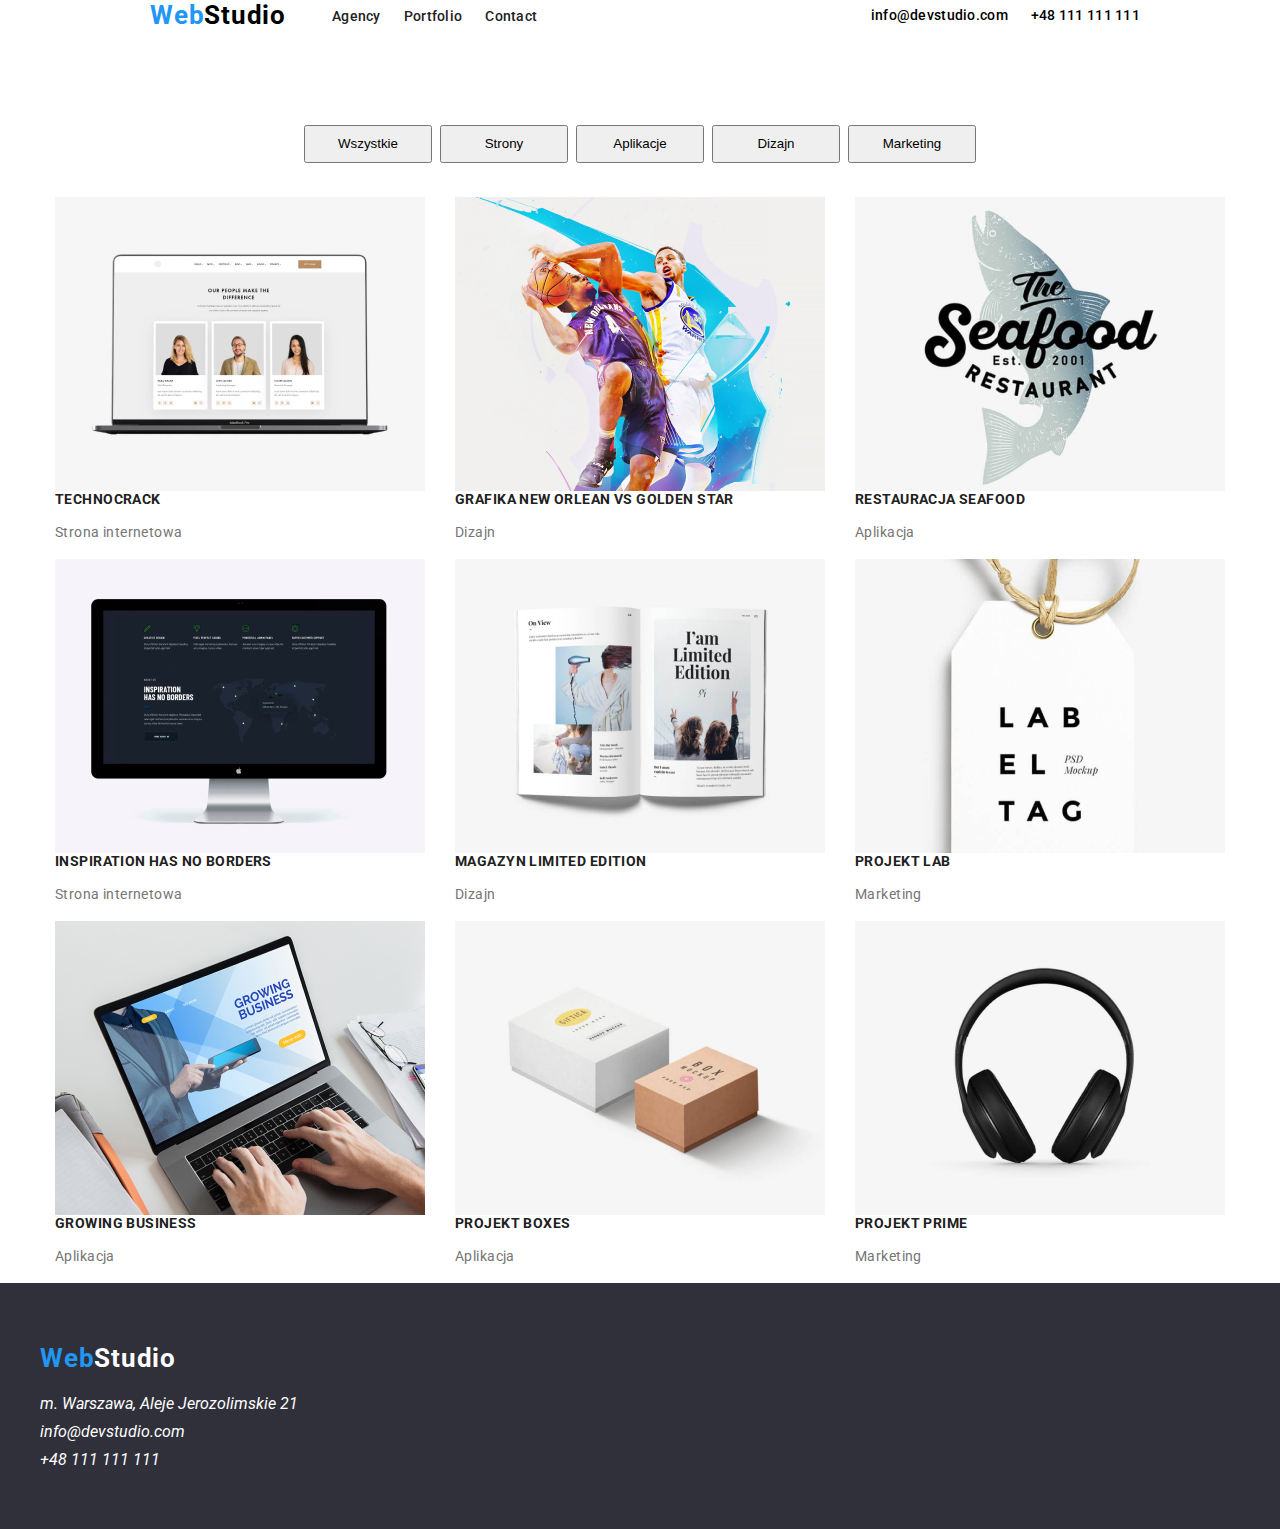
==== commit 33023000: "index_done" ====
--- a/portfolio.html
+++ b/portfolio.html
@@ -113,7 +113,7 @@
         <div class="container">
             <div class="logo_stopki">
                 <a class="pierwsza_czesc_logo_footer" href="./index.html">Web<span
-                        class="druga_czesc_logo">Studio</span>
+                        class="druga_czesc_logo potrzeba_białego_tekstu">Studio</span>
                 </a>
             </div>
 
@@ -125,11 +125,11 @@
                             m. Warszawa, Aleje Jerozolimskie 21</a>
                     </li>
                     <li class="ulozenie_adresu_w_stopce list">
-                        <a class="adress_footer_l_i" href="mailto:info@devstudio.com">
+                        <a class="adress_footer_l_i potrzeba_białego_tekstu" href="mailto:info@devstudio.com">
                             info@devstudio.com</a>
                     </li>
                     <li class="list ulozenie_adresu_w_stopce ulozenie_adresu_w_stopce_ostatni_element"><a
-                            class="adress_footer_l_i" href="tel:+48111111111">
+                            class="adress_footer_l_i potrzeba_białego_tekstu" href="tel:+48111111111">
                             +48 111 111 111</a></li>
                 </ul>
             </address>
--- a/styles.css
+++ b/styles.css
@@ -46,7 +46,7 @@
   margin-right: auto;
 }
 
-.header .container{
+.header .container {
   display: flex;
 }
 
@@ -61,15 +61,13 @@
   display: flex;
   align-items: center;
 }
-.pierwsza_czesc_logo{
-display: flex;
+.pierwsza_czesc_logo {
+  display: flex;
   margin-left: 110px;
 }
-.druga_czesc_logo{
+.druga_czesc_logo {
   display: flex;
   margin-right: 46px;
-  
-  
 }
 
 .nav__l_i {
@@ -106,28 +104,26 @@
 .footer {
   background: #2f303a;
 }
-.logo_stopki{
-padding-top: 60px;
-padding-bottom: 20px;
-}
-
-.ulozenie_adresu_w_stopce{
- padding-bottom: 9px;
-}
-.ulozenie_adresu_w_stopce_ostatni_element{
+.logo_stopki {
+  padding-top: 60px;
+  padding-bottom: 20px;
+}
+
+.ulozenie_adresu_w_stopce {
+  padding-bottom: 9px;
+}
+.ulozenie_adresu_w_stopce_ostatni_element {
   padding-bottom: 60px;
 }
 
-
-
-.background_div{
+.background_div {
   background: #2f303a;
 }
 .container_hero {
-display: flex;
-flex-direction: column;
-align-items: center;
-justify-content: center;
+  display: flex;
+  flex-direction: column;
+  align-items: center;
+  justify-content: center;
   color: var(--third-color);
   padding-top: 200px;
   padding-bottom: 200px;
@@ -146,8 +142,7 @@
 .nav__l_i:hover,
 .nav__l_i:focus,
 .adress_header_l_i:hover,
-.adress_header_l_i:focus
-.adress_footer_l_i:hover,
+.adress_header_l_i:focus .adress_footer_l_i:hover,
 .adress_footer_l_i:focus {
   color: var(--main--color);
 }
@@ -171,15 +166,14 @@
   text-decoration: none;
   color: var(--secondary-color);
 }
-.padding_hero{
+.padding_hero {
   padding-bottom: 30px;
 }
 
 .znacznik_naglowka {
- 
   width: 696px;
   height: 120px;
-  
+
   margin-left: auto;
   margin-right: auto;
   font-weight: 900;
@@ -225,27 +219,42 @@
   letter-spacing: 0.03em;
   color: #212121;
   padding-bottom: 50px;
-  /* position: absolute; */
 }
 .potrzeba_białego_tekstu {
   color: var(--third-color);
 }
 
-
-.box{
-width: 370px;
-height: 294px;
-padding-right: 30px;
-padding-left: 30px;
-}
-.box2{
+.box {
+  width: 370px;
+  height: 294px;
   padding-right: 30px;
-padding-left: 30px;
-}
-.our_team_padding{
+  padding-left: 30px;
+}
+.box2 {
+  padding-right: 30px;
+  padding-left: 30px;
+}
+.our_team_padding {
   padding-top: 188px;
   padding-bottom: 50px;
 }
+.boxWtxt {
+  display: flex;
+  flex-direction: column;
+  align-items: center;
+  justify-content: center;
+  width: 270px;
+  height: 108px;
+  margin-right: 30px;
+  margin-left: 30px;
+}
+.boxWtxt1 {
+  padding-top: 30px;
+  padding-bottom: 10px;
+}
+.boxWtxt2 {
+  padding-bottom: 30px;
+}
 
 .lorem_list {
   display: flex;
@@ -255,32 +264,30 @@
   margin-right: auto;
 }
 
-
 /* koniec dot. tekstu*/
 
 /* background*/
-.lorem_list_bg{
-margin-right: auto;
-margin-left: auto;
-padding-top: 94px;
-padding-bottom: 94px;
-}
-
-
-.what_we_do{
+.lorem_list_bg {
+  margin-right: auto;
+  margin-left: auto;
+  padding-top: 94px;
+  padding-bottom: 94px;
+}
+
+.what_we_do {
   padding-bottom: 50px;
-display: flex;
-flex-direction: column;
-align-items: center;
-justify-content: center;
-}
-.container_our_team_bg{
-display: flex;
-flex-direction: column;
-align-items: center;
-justify-content: center;
-}
-.pierwsza_czesc_logo_footer{
+  display: flex;
+  flex-direction: column;
+  align-items: center;
+  justify-content: center;
+}
+.container_our_team_bg {
+  display: flex;
+  flex-direction: column;
+  align-items: center;
+  justify-content: center;
+}
+.pierwsza_czesc_logo_footer {
   display: flex;
   font-family: var(--main-color);
   font-weight: 700;
@@ -290,35 +297,35 @@
   letter-spacing: 0.03em;
   color: #2196f3;
 }
-
-
 
 /* PORTFOLIO PART */
 .portfolio_btn {
   cursor: pointer;
   width: 128px;
   height: 38px;
-}
-
-.filters{
- padding-top: 94px;
-padding-bottom: 34px;
-}
-.wrapping{
+  margin-right: 4px;
+  margin-left: 4px;
+}
+
+.filters {
+  padding-top: 94px;
+  padding-bottom: 34px;
+}
+.wrapping {
   display: flex;
   flex-wrap: wrap;
 }
-.margin_l_r_auto{
-  display: flex;
-  justify-content: center;
-margin-left: auto;
-margin-right: auto;
-}
-.porftolio_list:nth-child(3n + 1){
+.margin_l_r_auto {
+  display: flex;
+  justify-content: center;
+  margin-left: auto;
+  margin-right: auto;
+}
+.porftolio_list:nth-child(3n + 1) {
   margin-right: 30px;
   margin-left: 15px;
 }
-.porftolio_list:nth-child(3n){
+.porftolio_list:nth-child(3n) {
   margin-right: 15px;
   margin-left: 30px;
-}+}
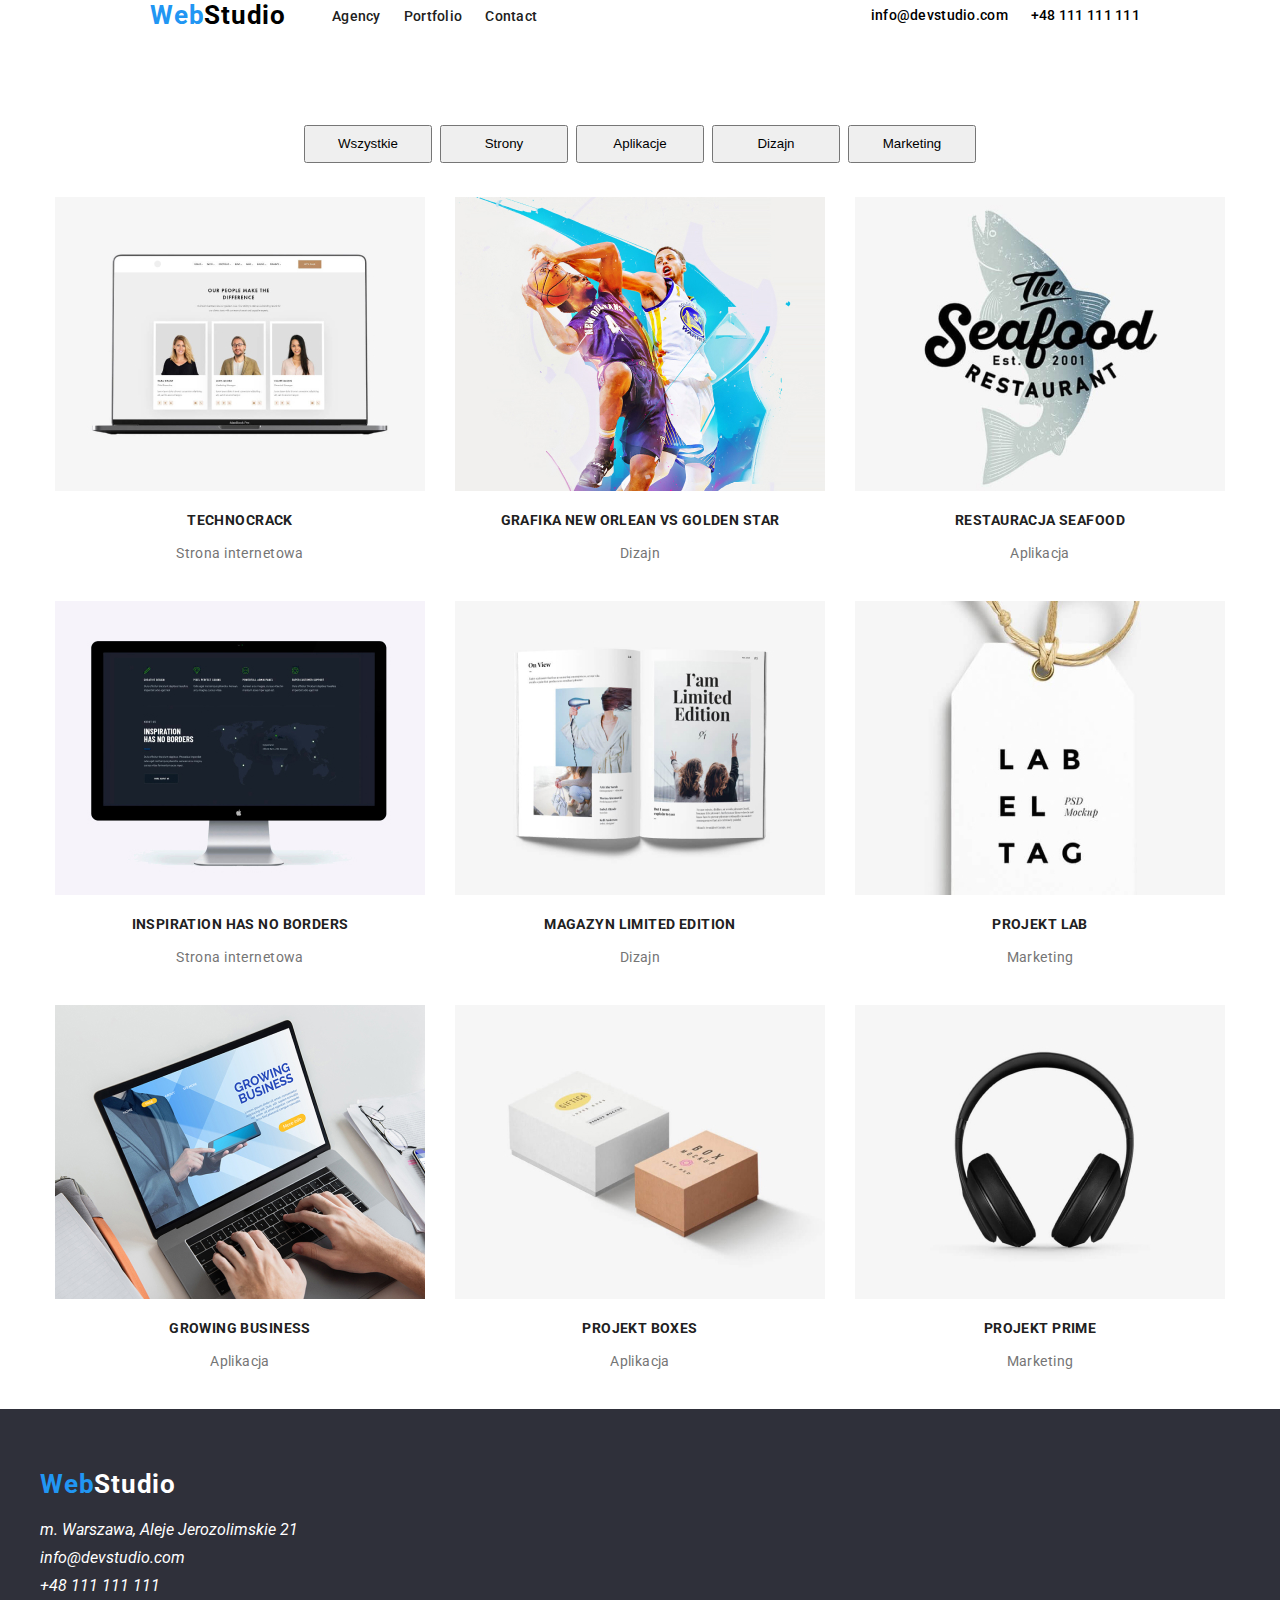
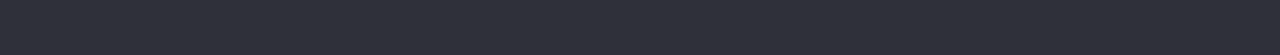
==== commit 65403764: "DziałającyPunktStartowy" ====
--- a/portfolio.html
+++ b/portfolio.html
@@ -67,40 +67,67 @@
         <section class="container">
             <ul class="wrapping">
                 <li class="list porftolio_list"><img src="./images/projekt1.jpg" alt="strona z ludźmi">
-                    <h3 class="naglowki_niższego_stopnia">Technocrack</h3>
-                    <p class="akapit_p_class">Strona internetowa</p>
+                    <div class="boxWtxtPortfolio">
+                        <h3 class="naglowki_niższego_stopnia">Technocrack</h3>
+                        <p class="akapit_p_class">Strona internetowa</p>
+                    </div>
+
                 </li>
                 <li class="list porftolio_list"><img src="./images/projekt3.jpg" alt="basketball players">
-                    <h3 class="naglowki_niższego_stopnia">Grafika New Orlean vs Golden Star</h3>
-                    <p class="akapit_p_class">Dizajn</p>
+                    <div class="boxWtxtPortfolio">
+                        <h3 class="naglowki_niższego_stopnia">Grafika New Orlean vs Golden Star</h3>
+                        <p class="akapit_p_class">Dizajn</p>
+                    </div>
+
                 </li>
                 <li class="list porftolio_list"><img src="./images/projekt4.jpg" alt="Logo restauracji">
-                    <h3 class="naglowki_niższego_stopnia">Restauracja Seafood</h3>
-                    <p class="akapit_p_class">Aplikacja</p>
+                    <div class="boxWtxtPortfolio">
+                        <h3 class="naglowki_niższego_stopnia">Restauracja Seafood</h3>
+                        <p class="akapit_p_class">Aplikacja</p>
+                    </div>
+
                 </li>
                 <li class="list porftolio_list"><img src="./images/projekt5.jpg" alt="monitor">
-                    <h3 class="naglowki_niższego_stopnia">Inspiration has no Borders</h3>
-                    <p class="akapit_p_class">Strona internetowa</p>
+                    <div class="boxWtxtPortfolio">
+                        <h3 class="naglowki_niższego_stopnia">Inspiration has no Borders</h3>
+                        <p class="akapit_p_class">Strona internetowa</p>
+                    </div>
+
                 </li>
                 <li class="list porftolio_list"><img src="./images/projekt6.jpg" alt="otwarty magazyn">
-                    <h3 class="naglowki_niższego_stopnia">Magazyn Limited Edition</h3>
-                    <p class="akapit_p_class">Dizajn</p>
+                    <div class="boxWtxtPortfolio">
+                        <h3 class="naglowki_niższego_stopnia">Magazyn Limited Edition</h3>
+                        <p class="akapit_p_class">Dizajn</p>
+                    </div>
+
                 </li>
                 <li class="list porftolio_list"><img src="./images/projekt7.jpg" alt="brand">
-                    <h3 class="naglowki_niższego_stopnia">Projekt LAB</h3>
-                    <p class="akapit_p_class">Marketing</p>
+                    <div class="boxWtxtPortfolio">
+                        <h3 class="naglowki_niższego_stopnia">Projekt LAB</h3>
+                        <p class="akapit_p_class">Marketing</p>
+                    </div>
+
                 </li>
                 <li class="list porftolio_list"><img src="./images/projekt8.jpg" alt="person working on laptop">
-                    <h3 class="naglowki_niższego_stopnia">Growing Business</h3>
-                    <p class="akapit_p_class">Aplikacja</p>
+                    <div class="boxWtxtPortfolio">
+                        <h3 class="naglowki_niższego_stopnia">Growing Business</h3>
+                        <p class="akapit_p_class">Aplikacja</p>
+                    </div>
+
                 </li>
                 <li class="list porftolio_list"><img src="./images/projekt9.jpg" alt="boxes">
-                    <h3 class="naglowki_niższego_stopnia">Projekt Boxes</h3>
-                    <p class="akapit_p_class">Aplikacja</p>
+                    <div class="boxWtxtPortfolio">
+                        <h3 class="naglowki_niższego_stopnia">Projekt Boxes</h3>
+                        <p class="akapit_p_class">Aplikacja</p>
+                    </div>
+
                 </li>
                 <li class="list porftolio_list"><img src="./images/projekt2.jpg" alt="headphones">
-                    <h3 class="naglowki_niższego_stopnia">Projekt Prime</h3>
-                    <p class="akapit_p_class">Marketing</p>
+                    <div class="boxWtxtPortfolio">
+                        <h3 class="naglowki_niższego_stopnia">Projekt Prime</h3>
+                        <p class="akapit_p_class">Marketing</p>
+                    </div>
+
                 </li>
             </ul>
         </section>
--- a/styles.css
+++ b/styles.css
@@ -248,6 +248,14 @@
   margin-right: 30px;
   margin-left: 30px;
 }
+.boxWtxtPortfolio {
+  display: flex;
+  flex-direction: column;
+  align-items: center;
+  justify-content: center;
+  width: 370px;
+  height: 110px;
+}
 .boxWtxt1 {
   padding-top: 30px;
   padding-bottom: 10px;
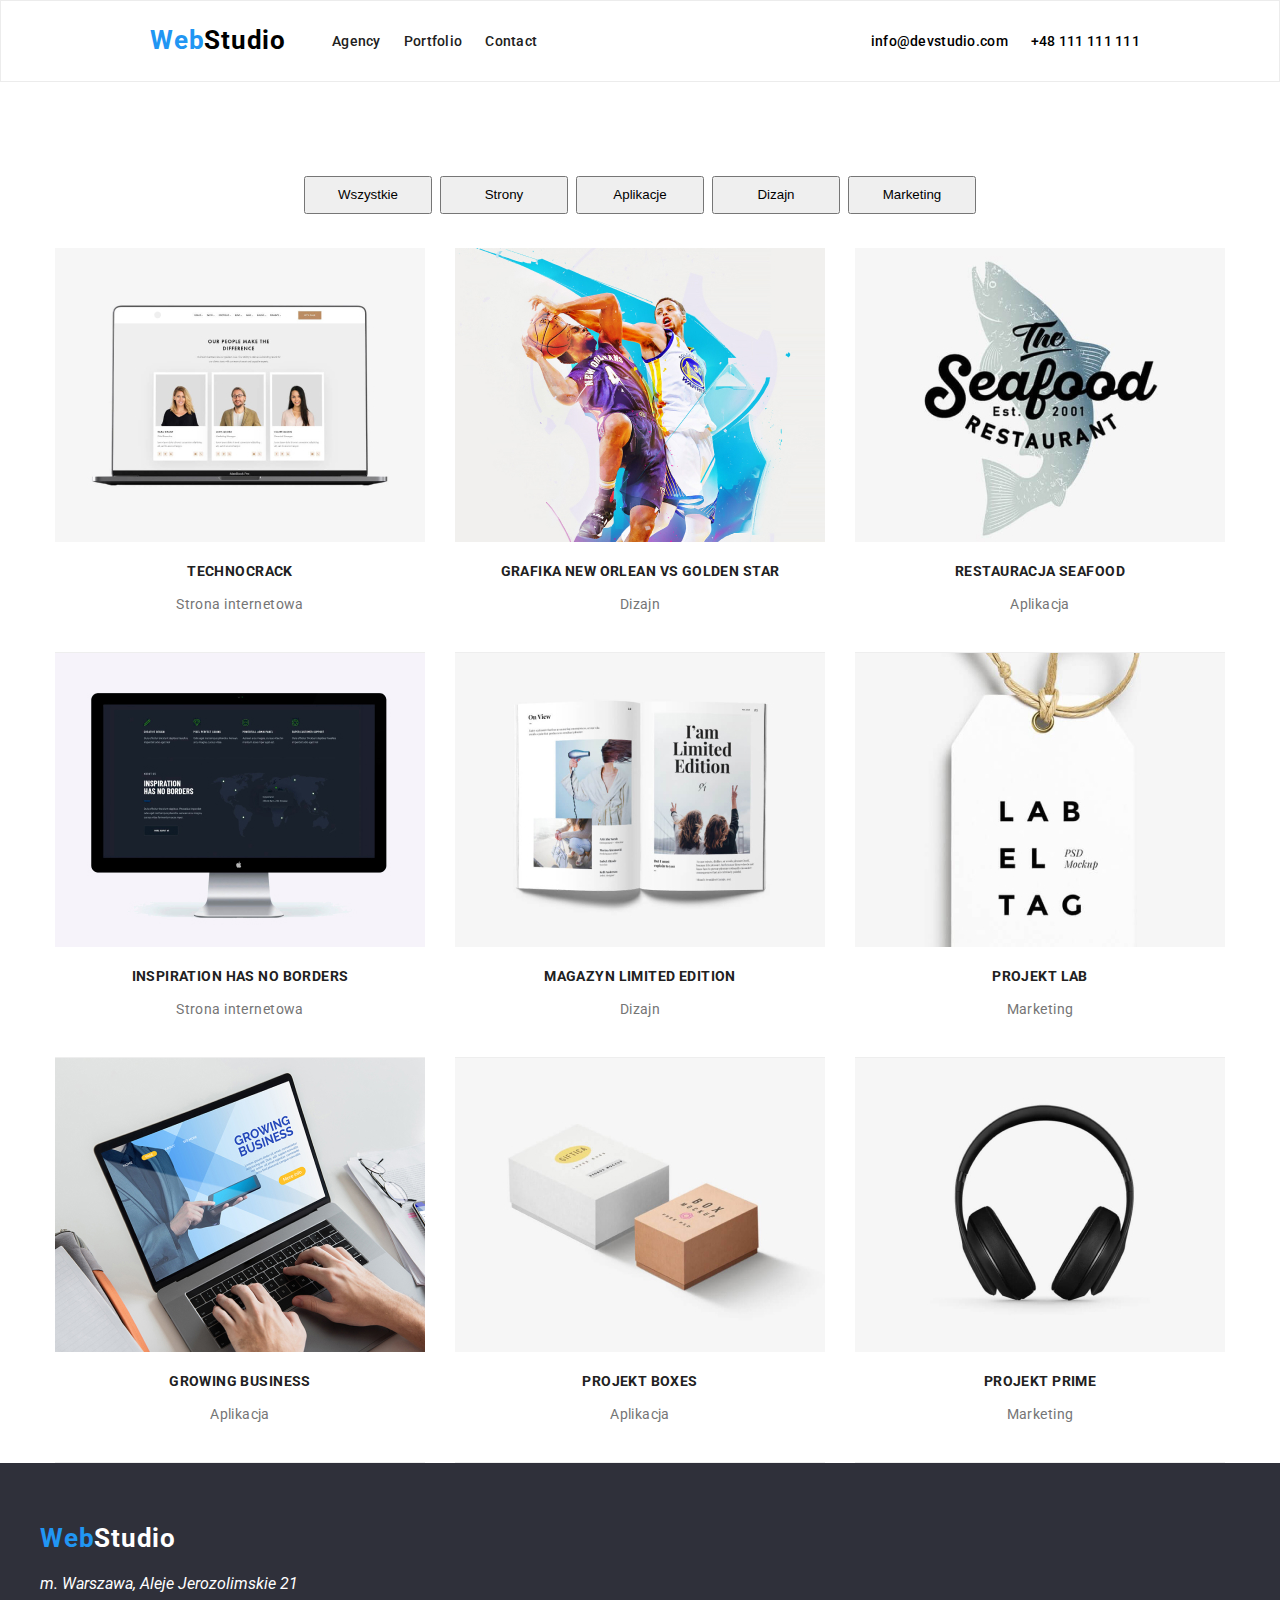
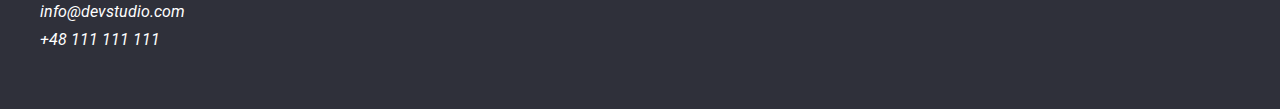
==== commit 3c5dae9b: "adding porftolio and header border" ====
--- a/portfolio.html
+++ b/portfolio.html
@@ -12,12 +12,12 @@
 </head>
 
 <body>
-    <header class="header">
+    <header class="header header_border">
         <div class="header_menu container">
 
 
             <nav class="nav">
-                <a class="pierwsza_czesc_logo link" href="./index.html">
+                <a class="pierwsza_czesc_logo link ustawienie_logo_w_headerze" href="./index.html">
                     Web<span class="druga_czesc_logo link">Studio</span>
                 </a>
                 <ul class="nav__list list">
@@ -66,63 +66,66 @@
         </div>
         <section class="container">
             <ul class="wrapping">
-                <li class="list porftolio_list"><img src="./images/projekt1.jpg" alt="strona z ludźmi">
+                <li class="list porftolio_list porftolio_border"><img src="./images/projekt1.jpg" alt="strona z ludźmi">
                     <div class="boxWtxtPortfolio">
                         <h3 class="naglowki_niższego_stopnia">Technocrack</h3>
                         <p class="akapit_p_class">Strona internetowa</p>
                     </div>
 
                 </li>
-                <li class="list porftolio_list"><img src="./images/projekt3.jpg" alt="basketball players">
+                <li class="list porftolio_list porftolio_border"><img src="./images/projekt3.jpg"
+                        alt="basketball players">
                     <div class="boxWtxtPortfolio">
                         <h3 class="naglowki_niższego_stopnia">Grafika New Orlean vs Golden Star</h3>
                         <p class="akapit_p_class">Dizajn</p>
                     </div>
 
                 </li>
-                <li class="list porftolio_list"><img src="./images/projekt4.jpg" alt="Logo restauracji">
+                <li class="list porftolio_list porftolio_border"><img src="./images/projekt4.jpg"
+                        alt="Logo restauracji">
                     <div class="boxWtxtPortfolio">
                         <h3 class="naglowki_niższego_stopnia">Restauracja Seafood</h3>
                         <p class="akapit_p_class">Aplikacja</p>
                     </div>
 
                 </li>
-                <li class="list porftolio_list"><img src="./images/projekt5.jpg" alt="monitor">
+                <li class="list porftolio_list porftolio_border"><img src="./images/projekt5.jpg" alt="monitor">
                     <div class="boxWtxtPortfolio">
                         <h3 class="naglowki_niższego_stopnia">Inspiration has no Borders</h3>
                         <p class="akapit_p_class">Strona internetowa</p>
                     </div>
 
                 </li>
-                <li class="list porftolio_list"><img src="./images/projekt6.jpg" alt="otwarty magazyn">
+                <li class="list porftolio_list porftolio_border"><img src="./images/projekt6.jpg" alt="otwarty magazyn">
                     <div class="boxWtxtPortfolio">
                         <h3 class="naglowki_niższego_stopnia">Magazyn Limited Edition</h3>
                         <p class="akapit_p_class">Dizajn</p>
                     </div>
 
                 </li>
-                <li class="list porftolio_list"><img src="./images/projekt7.jpg" alt="brand">
+                <li class="list porftolio_list porftolio_border"><img src="./images/projekt7.jpg" alt="brand">
                     <div class="boxWtxtPortfolio">
                         <h3 class="naglowki_niższego_stopnia">Projekt LAB</h3>
                         <p class="akapit_p_class">Marketing</p>
                     </div>
 
                 </li>
-                <li class="list porftolio_list"><img src="./images/projekt8.jpg" alt="person working on laptop">
+                <li class="list porftolio_list porftolio_border"><img src="./images/projekt8.jpg"
+                        alt="person working on laptop">
                     <div class="boxWtxtPortfolio">
                         <h3 class="naglowki_niższego_stopnia">Growing Business</h3>
                         <p class="akapit_p_class">Aplikacja</p>
                     </div>
 
                 </li>
-                <li class="list porftolio_list"><img src="./images/projekt9.jpg" alt="boxes">
+                <li class="list porftolio_list porftolio_border"><img src="./images/projekt9.jpg" alt="boxes">
                     <div class="boxWtxtPortfolio">
                         <h3 class="naglowki_niższego_stopnia">Projekt Boxes</h3>
                         <p class="akapit_p_class">Aplikacja</p>
                     </div>
 
                 </li>
-                <li class="list porftolio_list"><img src="./images/projekt2.jpg" alt="headphones">
+                <li class="list porftolio_list porftolio_border"><img src="./images/projekt2.jpg" alt="headphones">
                     <div class="boxWtxtPortfolio">
                         <h3 class="naglowki_niższego_stopnia">Projekt Prime</h3>
                         <p class="akapit_p_class">Marketing</p>
@@ -148,15 +151,15 @@
             <address class="adress">
                 <ul>
                     <li class="ulozenie_adresu_w_stopce list">
-                        <a class="potrzeba_białego_tekstu">
+                        <a class="potrzeba_białego_tekstu link list">
                             m. Warszawa, Aleje Jerozolimskie 21</a>
                     </li>
                     <li class="ulozenie_adresu_w_stopce list">
-                        <a class="adress_footer_l_i potrzeba_białego_tekstu" href="mailto:info@devstudio.com">
+                        <a class="adress_footer_l_i potrzeba_białego_tekstu link list" href="mailto:info@devstudio.com">
                             info@devstudio.com</a>
                     </li>
                     <li class="list ulozenie_adresu_w_stopce ulozenie_adresu_w_stopce_ostatni_element"><a
-                            class="adress_footer_l_i potrzeba_białego_tekstu" href="tel:+48111111111">
+                            class="adress_footer_l_i potrzeba_białego_tekstu link list" href="tel:+48111111111">
                             +48 111 111 111</a></li>
                 </ul>
             </address>
--- a/styles.css
+++ b/styles.css
@@ -45,6 +45,9 @@
   margin-left: auto;
   margin-right: auto;
 }
+.header_border{
+  border: 1px solid #ECECEC;
+}
 
 .header .container {
   display: flex;
@@ -69,6 +72,12 @@
   display: flex;
   margin-right: 46px;
 }
+
+.ustawienie_logo_w_headerze{
+  padding-top: 24px;
+  padding-bottom: 25px;
+}
+
 
 .nav__l_i {
   margin-right: 23px;
@@ -337,3 +346,6 @@
   margin-right: 15px;
   margin-left: 30px;
 }
+.porftolio_border{
+  border-bottom: 1px solid #EEEEEE;
+}